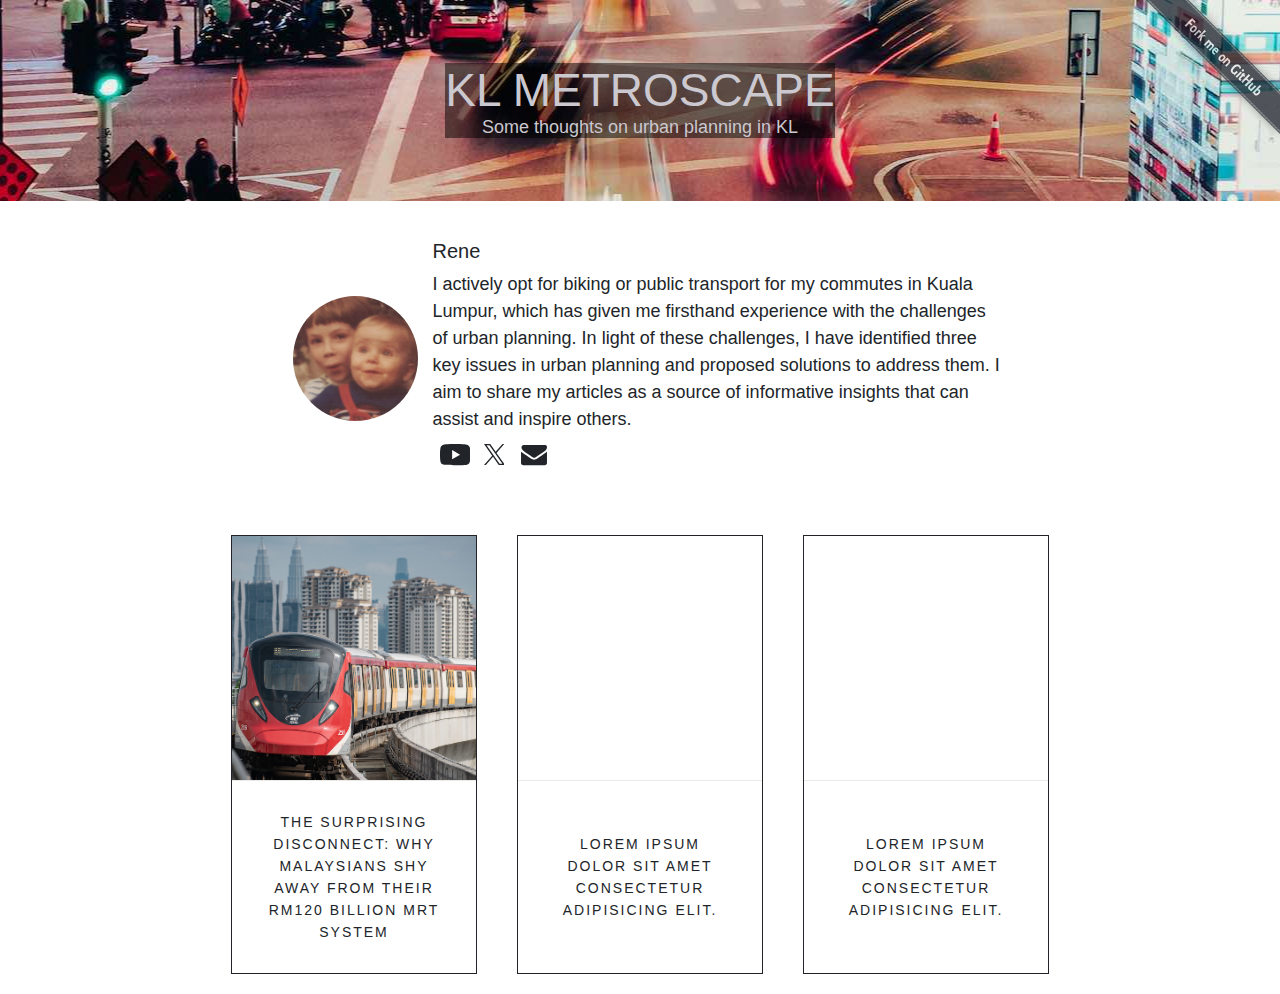
==== index.html @ bcdfed8c "'About me' section improved" ====
<!DOCTYPE html>
<html lang="en">

<head>
  <title>KL Metroscape - Articles about urban planning in Kuala Lumpur</title>
  <!-- Basic -->
  <meta charset="UTF-8">
  <meta http-equiv="X-UA-Compatible" content="IE=edge">
  <meta name="viewport" content="width=device-width, initial-scale=1.0">

  <!-- Search Engine -->
  <meta name="description"
    content="Articles about urban planning in Kuala Lumpur, Malaysia. Highlighting the shortcomings in urban planning and suggesting ways to overcome them.">
  <meta name="image" content="https://rene78.github.io/KL-Metroscape/img/SocialMedia-KL-Metroscape.png">
  <meta name="keywords"
    content="Kuala Lumpur, Urban planning, public transport, problems, bicycle infrastructure, pedestrian infrastructure, trains, busses, MRT" />
  <link rel="canonical" href="https://kl-metroscape.renek.cc">

  <!-- Schema.org for Google -->
  <meta itemprop="name" content="KL Metroscape">
  <meta itemprop="description" content="Articles about urban planning in Kuala Lumpur, Malaysia">
  <meta itemprop="image" content="https://rene78.github.io/KL-Metroscape/img/SocialMedia-KL-Metroscape.png">

  <!-- Twitter -->
  <meta name="twitter:card" content="summary_large_image">

  <!-- Open Graph general (Facebook, Twitter, ...) -->
  <meta property="og:title" content="KL Metroscape">
  <meta property="og:description" content="Articles about urban planning in Kuala Lumpur, Malaysia">
  <meta property="og:image" content="https://rene78.github.io/KL-Metroscape/img/SocialMedia-KL-Metroscape.png">
  <meta property="og:logo" content="https://rene78.github.io/KL-Metroscape/img/android-chrome-512x512.png">
  <meta property="og:url" content="https://rene78.github.io/KL-Metroscape/">
  <meta property="og:site_name" content="KL Metroscape">
  <meta property="og:type" content="website">

  <!-- Favicon related -->
  <link rel="apple-touch-icon" sizes="180x180" href="./img/apple-touch-icon.png">
  <link rel="icon" type="image/png" sizes="32x32" href="./img/favicon-32x32.png">
  <link rel="icon" type="image/png" sizes="16x16" href="./img/favicon-16x16.png">
  <link rel="manifest" href="./img/site.webmanifest">
  <link rel="mask-icon" href="./img/safari-pinned-tab.svg" color="#5bbad5">
  <link rel="shortcut icon" href="./img/favicon.ico">
  <meta name="msapplication-TileColor" content="#da532c">
  <meta name="msapplication-config" content="./img/browserconfig.xml">
  <meta name="theme-color" content="#ffffff">

  <!-- Style related -->
  <link rel="stylesheet" type="text/css" media="screen" href="./css/main.css" />
</head>

<body>
  <header>
    <a href="https://github.com/rene78/KL-Metroscape" class="gh-corner" title="Go to GitHub repository">
      <img decoding="async" loading="lazy" width="149" height="149"
        src="../img/forkme_right_darkblue_121621.png?resize=149%2C149" alt="Fork me on GitHub" data-recalc-dims="1">
    </a>
    <a class="img-container" href="../" title="Back to homepage">
      <div class="text-container">
        <p class="heading">KL METROSCAPE</p>
        <p class="subheading">Some thoughts on urban planning in KL</p>
      </div>
    </a>
  </header>

  <div class="rene-profile">
    <img class="profile-pic" src="./img/profile-pic.jpeg" alt="Profile Picture">
    <div class="about-me">
      <p class="about-me-heading">Rene</p>I actively opt for biking or public transport for my commutes in Kuala Lumpur,
      which has given me firsthand experience with the challenges of urban planning. In light of these challenges, <b>I
        have identified three key issues in urban planning</b> and proposed solutions to address them. I aim to share my
      articles as a source of informative insights that can assist and inspire others.
      <div class="social-media-links">
        <p class="link-symbols" title="YouTube channel of KL Metroscape">
          <a href="https://youtube.com/@KLMetroscape" target="_blank" rel="noopener noreferrer">
            <svg xmlns="http://www.w3.org/2000/svg" viewBox="0 0 120 85">
              <path fill="currentColor"
                d="M118.9 13.3c-1.4-5.2-5.5-9.3-10.7-10.7C98.7 0 60.7 0 60.7 0s-38 0-47.5 2.5C8.1 3.9 3.9 8.1 2.5 13.3 0 22.8 0 42.5 0 42.5s0 19.8 2.5 29.2C3.9 76.9 8 81 13.2 82.4 22.8 85 60.7 85 60.7 85s38 0 47.5-2.5c5.2-1.4 9.3-5.5 10.7-10.7 2.5-9.5 2.5-29.2 2.5-29.2s.1-19.8-2.5-29.3z" />
              <path d="m48.6 60.7 31.6-18.2-31.6-18.2z" style="fill:#fff" />
            </svg>
          </a>
        </p>
        <p class="link-symbols twitter" title="X handle of KL Metroscape">
          <a href="https://x.com/KLMetroscape" target="_blank" rel="noopener noreferrer">
            <svg xmlns="http://www.w3.org/2000/svg" viewBox="0 0 300 300.251">
              <path fill="currentColor"
                d="M178.57 127.15 290.27 0h-26.46l-97.03 110.38L89.34 0H0l117.13 166.93L0 300.25h26.46l102.4-116.59 81.8 116.59h89.34M36.01 19.54H76.66l187.13 262.13h-40.66" />
              />
            </svg>
          </a>
        </p>
        <p class="link-symbols" title="Send me a Mail">
          <a class="link" href="mailto:info@renek.cc">
            <svg xmlns="http://www.w3.org/2000/svg" viewBox="0 0 40 40">
              <path fill="currentColor"
                d="M37.3 15.3v15.3c0 .8-.3 1.6-.9 2.2-.6.6-1.4.9-2.2.9H5.8c-.8 0-1.6-.3-2.2-.9s-.9-1.4-.9-2.2V15.3c.5.6 1.2 1.1 2 1.7 4.7 3.1 7.9 5.4 9.6 6.7.7.5 1.4.9 1.8 1.2.4.3 1 .6 1.9.9.7.3 1.5.5 2.1.5.6 0 1.4-.2 2.1-.5.7-.3 1.4-.6 1.9-.9.4-.3 1-.7 1.8-1.2 2.2-1.6 5.4-3.8 9.6-6.7.6-.5 1.2-1.1 1.8-1.7zm0-5.7c0 1-.3 2-.9 2.9-.6.9-1.5 1.8-2.4 2.4-4.9 3.3-7.9 5.4-9 6.2-.1.1-.4.3-.8.6s-.7.5-1 .7c-.3.2-.6.4-1 .6-.4.2-.7.4-1.1.5-.4.1-.6.2-.9.2-.3 0-.6-.1-.9-.2-.3-.1-.7-.3-1.1-.5-.4-.2-.7-.4-1-.6-.3-.2-.6-.4-1-.7-.4-.3-.7-.5-.8-.6-1.1-.8-2.8-2-5.1-3.5C8 16 7 15.2 6.6 14.9c-.8-.5-1.6-1.2-2.3-2.2s-1-1.9-1-2.6c0-1 .3-1.9.8-2.5.5-.6 1.2-1 2.3-1h28.4c.8 0 1.6.3 2.2.9.1.6.3 1.3.3 2.1z" />
            </svg>
          </a>
        </p>
      </div>
    </div>
  </div>

  <div class="posts-container">
    <a class="post" href="The_Surprising_Disconnect/">
      <div class="post-image" style="background-image:url(./img/thumbnail_The_Surprising_Disconnect.jpg);"></div>
      <div class="post-heading">The Surprising Disconnect: Why Malaysians Shy Away from their RM120 Billion MRT System
      </div>
    </a>
    <a class="post" href="#">
      <div class="post-image" style="background-image:url(./img/example-post-thumbnail.png);"></div>
      <div class="post-heading">Lorem ipsum dolor sit amet consectetur adipisicing elit.</div>
    </a>
    <a class="post" href="#">
      <div class="post-image" style="background-image:url(./img/example-post-thumbnail.png);"></div>
      <div class="post-heading">Lorem ipsum dolor sit amet consectetur adipisicing elit.</div>
    </a>
  </div>
</body>

</html>
---- css/main.css ----
@import url(https://fonts.googleapis.com/css?family=Open+Sans:300,400,700);

:root {
  --primary-text-color: #212529;
  --secondary-text-color: #cbc8cf;
  --tertiary-text-color: #66adac;
}

html {
  font-size: 18px;
}

body {
  margin: 0;
  font-family: Mulish,-apple-system,BlinkMacSystemFont,Segoe UI,Helvetica,Arial,sans-serif;
  font-weight: 300;
  line-height: 1.5;
  color: var(--primary-text-color);
}

a {
  color: inherit;
  font-weight: 400;
  text-decoration: underline;
}

a:hover {
  color: var(--tertiary-text-color);
}

.gh-corner {
  position: absolute;
  right: 0;
  opacity: 0.7;
}

/* Don't show GitHub corner on small screens due to overlap with heading */
@media (max-width: 600px) {
  .gh-corner {
    display: none;
  }
}

.img-container {
  min-height: 201px;
  background-image: url(../img/site-header-image-compressed2.jpg);
  background-repeat: no-repeat;
  background-size: 3075px 201px;
  background-position: center top;
  text-decoration: none;
  color: inherit;
  display: flex;
  justify-content: center;
  align-items: center;
}

.text-container {
  background-color: rgba(0, 0, 0, 0.5);
  color: var(--secondary-text-color);
  font-weight: 400;
  text-align: center;
  line-height: initial;
}

.heading {
  font-size: 46px;
  font-weight: 400;
  margin: 0;
}

.subheading {
  font-weight: 100;
  font-size: 18px;
  margin: 0;
}

.rene-profile {
  display: flex;
  flex-wrap: wrap;
  justify-content: center;
  align-items: center;
  margin: 30px;
}

.profile-pic {
  border-radius: 50%;
  width: 125px;
  height: 125px;
  margin: 5px 15px;
}

.about-me {
  width: 570px;
}

.about-me-heading {
  font-weight: 400;
  margin: 5px 0;
  font-size: 20px;
}

.social-media-links {
  display: flex;
  align-items: center;
}

.link-symbols {
  margin: 7px;
  width: 30px;
}

.twitter {
  width: 21px;
}

.link-symbols:hover {
  color: gray;
  cursor: pointer;
}

.link {
  color: inherit;
}

@media (max-width: 800px) {
  .about-me-heading {
    text-align: center;
  }

  /* .link-symbols {
    margin: 7px auto;
  } */
}

.posts-container {
  display: flex;
  flex-wrap: wrap;
  align-items: stretch;
  justify-content: center;
  max-width: 1400px;
  padding: 0px 30px;
  margin: 0 auto;
  position: relative;
}

.post {
  width: 20%;
  margin: 25px;
  border: solid 1px var(--primary-text-color);
  overflow: hidden;
  display: flex;
  flex-direction: column;
  text-decoration: none;
  color: inherit;
}

@media (max-width: 1340px) {
  .post {
    margin: 20px;
  }
}

@media (max-width: 1200px) {
  .post {
    width: 21%;
    margin: 15px;
  }
}

@media (max-width: 1020px) {
  .post {
    width: 45%;
  }
}

@media (max-width: 800px) {
  .post {
    width: 43%;
  }
}

@media (max-width: 600px) {
  .post {
    margin: 0px;
    width: 100%;
    margin-bottom: 40px;
  }
}

@media (max-width: 510px) {
  .post {
    margin-bottom: 20px;
  }
}

.post-image {
  padding-bottom: 100%;
  background-size: cover;
  background-position: center;
}

.post-heading {
  text-transform: uppercase;
  letter-spacing: 2px;
  border-top: solid 1px #eaeae6;
  padding: 30px;
  font-size: 14px;
  line-height: 22px;
  display: flex;
  height: 100%;
  align-items: center;
  justify-content: center;
  text-align: center;
}
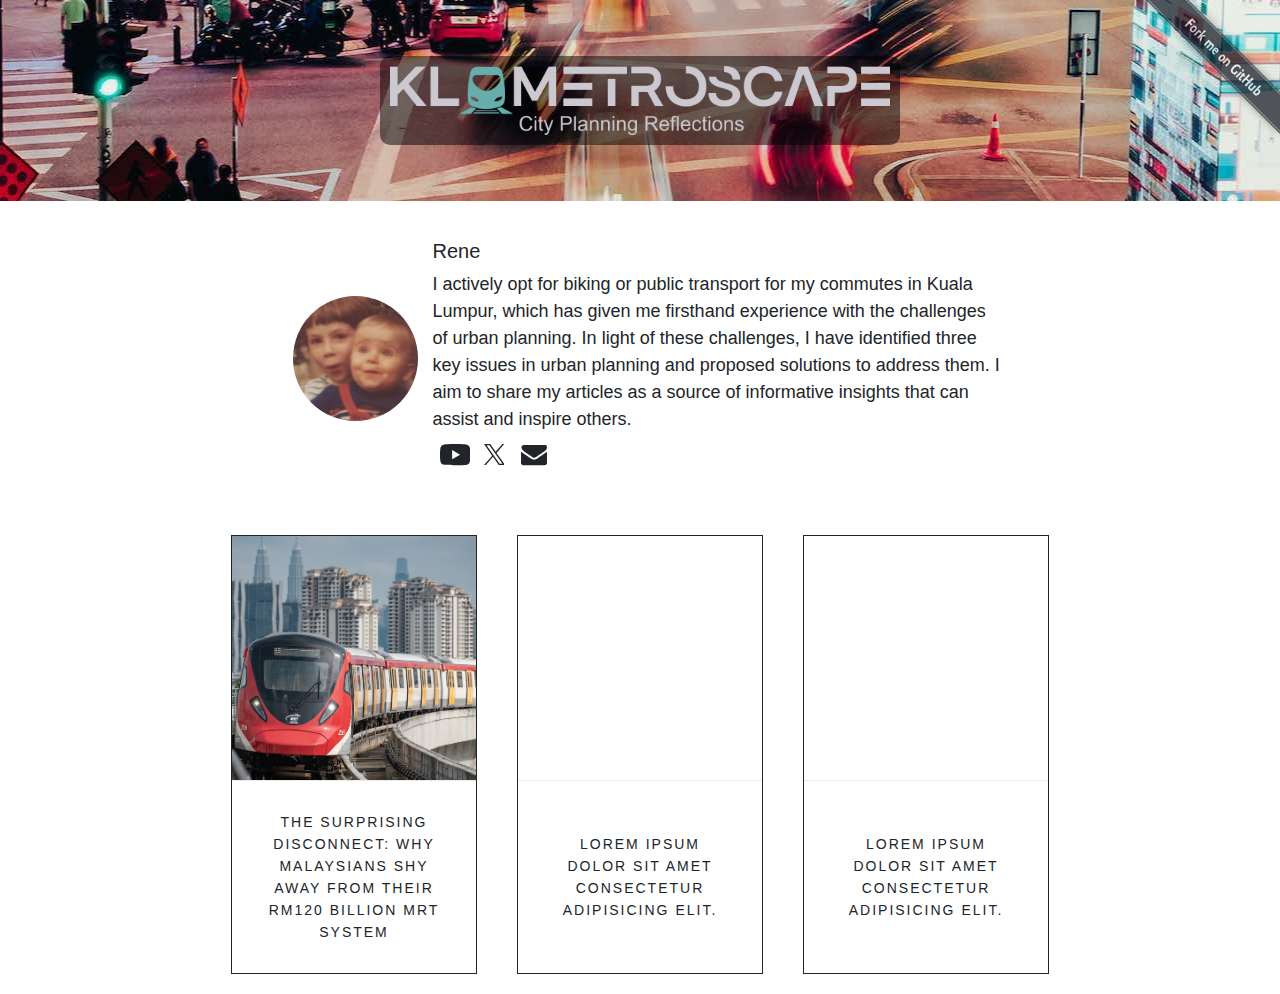
==== commit 43ee2cb2: "Favicon and logo updated." ====
--- a/index.html
+++ b/index.html
@@ -55,10 +55,7 @@
         src="../img/forkme_right_darkblue_121621.png?resize=149%2C149" alt="Fork me on GitHub" data-recalc-dims="1">
     </a>
     <a class="img-container" href="../" title="Back to homepage">
-      <div class="text-container">
-        <p class="heading">KL METROSCAPE</p>
-        <p class="subheading">Some thoughts on urban planning in KL</p>
-      </div>
+      <img class="kl-metroscape-logo" src="./img/KL-Metroscape_logo.png" alt="Logo of KL Metroscape">
     </a>
   </header>
 
--- a/css/main.css
+++ b/css/main.css
@@ -12,7 +12,7 @@
 
 body {
   margin: 0;
-  font-family: Mulish,-apple-system,BlinkMacSystemFont,Segoe UI,Helvetica,Arial,sans-serif;
+  font-family: Mulish, -apple-system, BlinkMacSystemFont, Segoe UI, Helvetica, Arial, sans-serif;
   font-weight: 300;
   line-height: 1.5;
   color: var(--primary-text-color);
@@ -35,7 +35,7 @@
 }
 
 /* Don't show GitHub corner on small screens due to overlap with heading */
-@media (max-width: 600px) {
+@media (max-width: 680px) {
   .gh-corner {
     display: none;
   }
@@ -54,15 +54,34 @@
   align-items: center;
 }
 
-.text-container {
+header picture {
+  display: contents;
+}
+
+/* .text-container {
   background-color: rgba(0, 0, 0, 0.5);
   color: var(--secondary-text-color);
   font-weight: 400;
   text-align: center;
   line-height: initial;
-}
-
-.heading {
+} */
+
+.kl-metroscape-logo {
+  background-color: rgba(0, 0, 0, 0.5);
+  padding: 10px;
+  width: 85%;
+  max-width: 500px;
+  border-radius: 10px;
+}
+
+@media (max-width: 510px) {
+  .kl-metroscape-logo {
+    width: auto;
+    max-height: 160px;
+  }
+}
+
+/* .heading {
   font-size: 46px;
   font-weight: 400;
   margin: 0;
@@ -72,7 +91,7 @@
   font-weight: 100;
   font-size: 18px;
   margin: 0;
-}
+} */
 
 .rene-profile {
   display: flex;
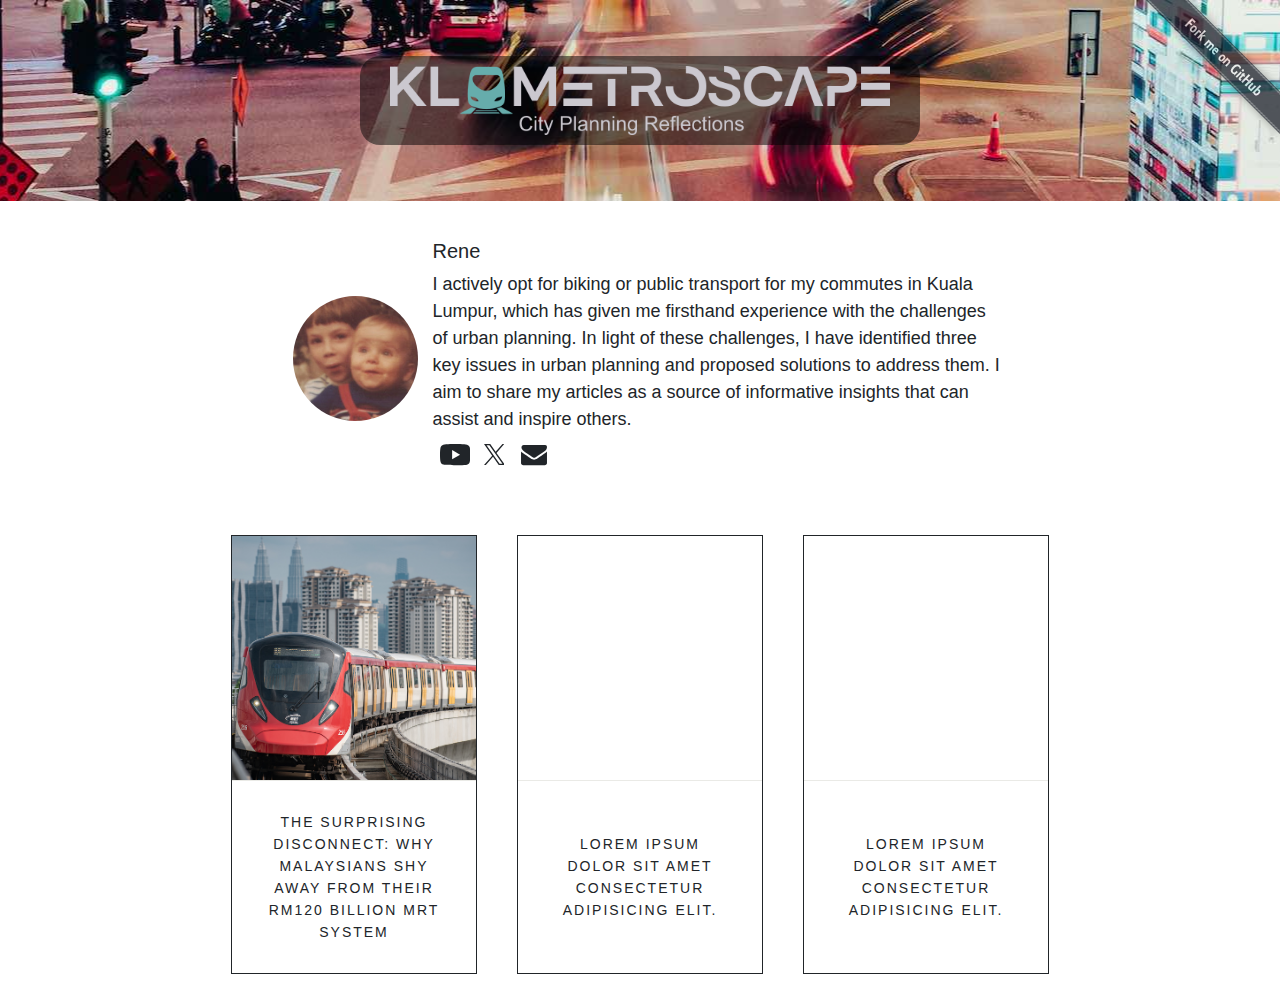
==== commit 630ed373: "Minor updates on logo & CSS cleanup" ====
--- a/index.html
+++ b/index.html
@@ -55,7 +55,10 @@
         src="../img/forkme_right_darkblue_121621.png?resize=149%2C149" alt="Fork me on GitHub" data-recalc-dims="1">
     </a>
     <a class="img-container" href="../" title="Back to homepage">
-      <img class="kl-metroscape-logo" src="./img/KL-Metroscape_logo.png" alt="Logo of KL Metroscape">
+      <picture>
+        <source media="(max-width:510px)" srcset="../img/KL-Metroscape_logo_compact.png">
+        <img class="kl-metroscape-logo" src="../img/KL-Metroscape_logo.png" alt="Logo of KL Metroscape">
+      </picture>
     </a>
   </header>
 
--- a/css/main.css
+++ b/css/main.css
@@ -58,20 +58,12 @@
   display: contents;
 }
 
-/* .text-container {
-  background-color: rgba(0, 0, 0, 0.5);
-  color: var(--secondary-text-color);
-  font-weight: 400;
-  text-align: center;
-  line-height: initial;
-} */
-
 .kl-metroscape-logo {
   background-color: rgba(0, 0, 0, 0.5);
-  padding: 10px;
+  padding: 10px 30px;
   width: 85%;
   max-width: 500px;
-  border-radius: 10px;
+  border-radius: 20px;
 }
 
 @media (max-width: 510px) {
@@ -80,18 +72,6 @@
     max-height: 160px;
   }
 }
-
-/* .heading {
-  font-size: 46px;
-  font-weight: 400;
-  margin: 0;
-}
-
-.subheading {
-  font-weight: 100;
-  font-size: 18px;
-  margin: 0;
-} */
 
 .rene-profile {
   display: flex;
@@ -145,10 +125,6 @@
   .about-me-heading {
     text-align: center;
   }
-
-  /* .link-symbols {
-    margin: 7px auto;
-  } */
 }
 
 .posts-container {
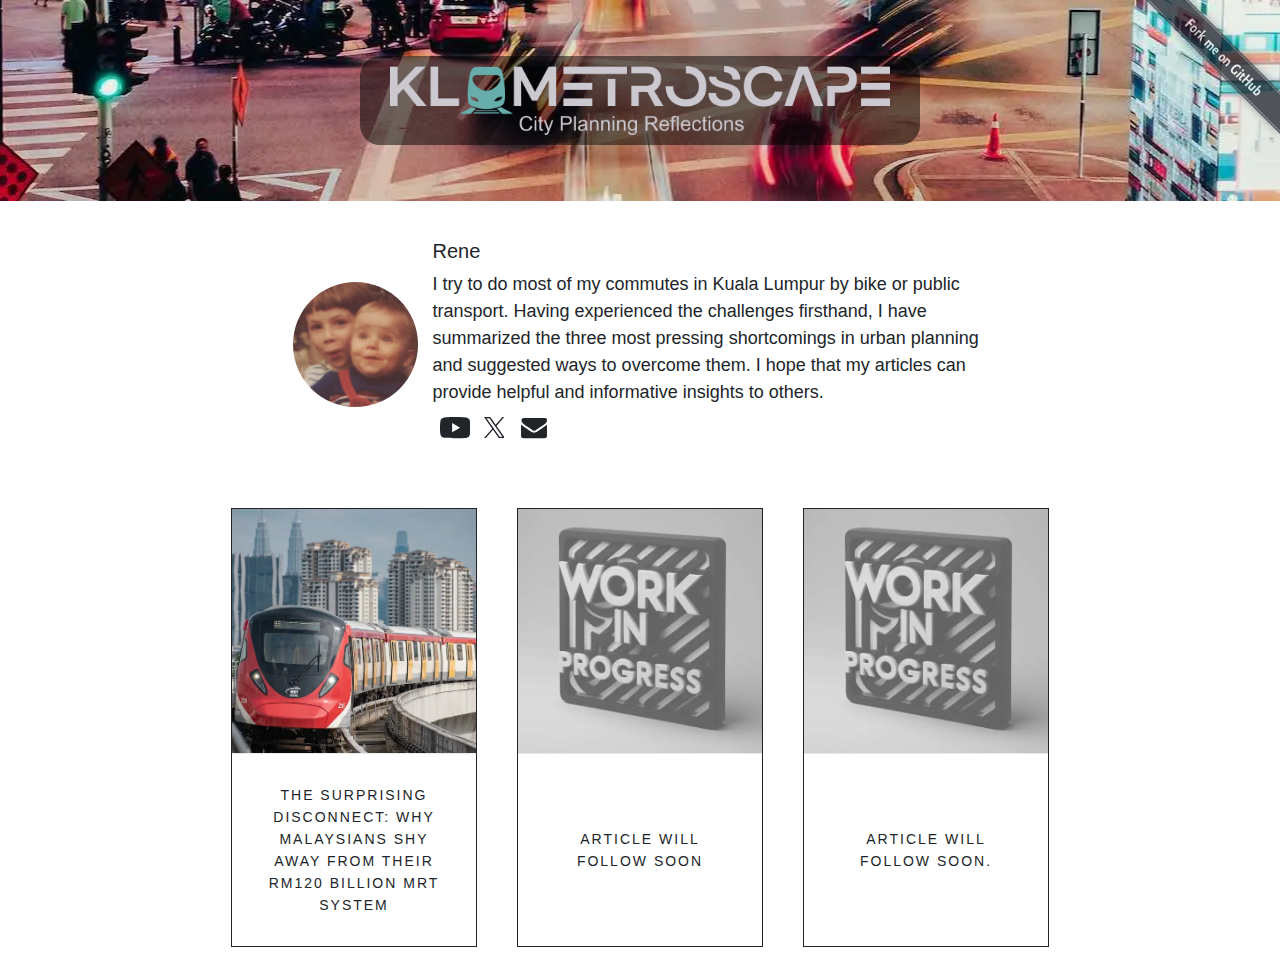
==== commit 4e5f36ed: "All pics replaced with webp variants" ====
--- a/index.html
+++ b/index.html
@@ -54,21 +54,21 @@
       <img decoding="async" loading="lazy" width="149" height="149"
         src="../img/forkme_right_darkblue_121621.png?resize=149%2C149" alt="Fork me on GitHub" data-recalc-dims="1">
     </a>
-    <a class="img-container" href="../" title="Back to homepage">
+    <div class="img-container">
       <picture>
         <source media="(max-width:510px)" srcset="../img/KL-Metroscape_logo_compact.png">
         <img class="kl-metroscape-logo" src="../img/KL-Metroscape_logo.png" alt="Logo of KL Metroscape">
       </picture>
-    </a>
+    </div>
   </header>
 
   <div class="rene-profile">
     <img class="profile-pic" src="./img/profile-pic.jpeg" alt="Profile Picture">
     <div class="about-me">
-      <p class="about-me-heading">Rene</p>I actively opt for biking or public transport for my commutes in Kuala Lumpur,
-      which has given me firsthand experience with the challenges of urban planning. In light of these challenges, <b>I
-        have identified three key issues in urban planning</b> and proposed solutions to address them. I aim to share my
-      articles as a source of informative insights that can assist and inspire others.
+      <p class="about-me-heading">Rene</p>I try to do most of my commutes in Kuala Lumpur by bike or public transport.
+      Having experienced the challenges firsthand, I have summarized the <b>three most pressing shortcomings in urban
+        planning</b> and suggested ways to overcome them. I hope that my articles can provide helpful and informative
+      insights to others.
       <div class="social-media-links">
         <p class="link-symbols" title="YouTube channel of KL Metroscape">
           <a href="https://youtube.com/@KLMetroscape" target="_blank" rel="noopener noreferrer">
@@ -102,18 +102,18 @@
 
   <div class="posts-container">
     <a class="post" href="The_Surprising_Disconnect/">
-      <div class="post-image" style="background-image:url(./img/thumbnail_The_Surprising_Disconnect.jpg);"></div>
+      <div class="post-image" style="background-image:url(./img/thumbnail_The_Surprising_Disconnect.webp);"></div>
       <div class="post-heading">The Surprising Disconnect: Why Malaysians Shy Away from their RM120 Billion MRT System
       </div>
     </a>
-    <a class="post" href="#">
-      <div class="post-image" style="background-image:url(./img/example-post-thumbnail.png);"></div>
-      <div class="post-heading">Lorem ipsum dolor sit amet consectetur adipisicing elit.</div>
-    </a>
-    <a class="post" href="#">
-      <div class="post-image" style="background-image:url(./img/example-post-thumbnail.png);"></div>
-      <div class="post-heading">Lorem ipsum dolor sit amet consectetur adipisicing elit.</div>
-    </a>
+    <div class="post" href="#">
+      <div class="post-image" style="background-image:url(./img/workinprogress.webp);"></div>
+      <div class="post-heading">Article will follow soon</div>
+    </div>
+    <div class="post" href="#">
+      <div class="post-image" style="background-image:url(./img/workinprogress.webp);"></div>
+      <div class="post-heading">Article will follow soon.</div>
+    </div>
   </div>
 </body>
 
--- a/css/main.css
+++ b/css/main.css
@@ -43,7 +43,7 @@
 
 .img-container {
   min-height: 201px;
-  background-image: url(../img/site-header-image-compressed2.jpg);
+  background-image: url(../img/site-header-image.webp);
   background-repeat: no-repeat;
   background-size: 3075px 201px;
   background-position: center top;
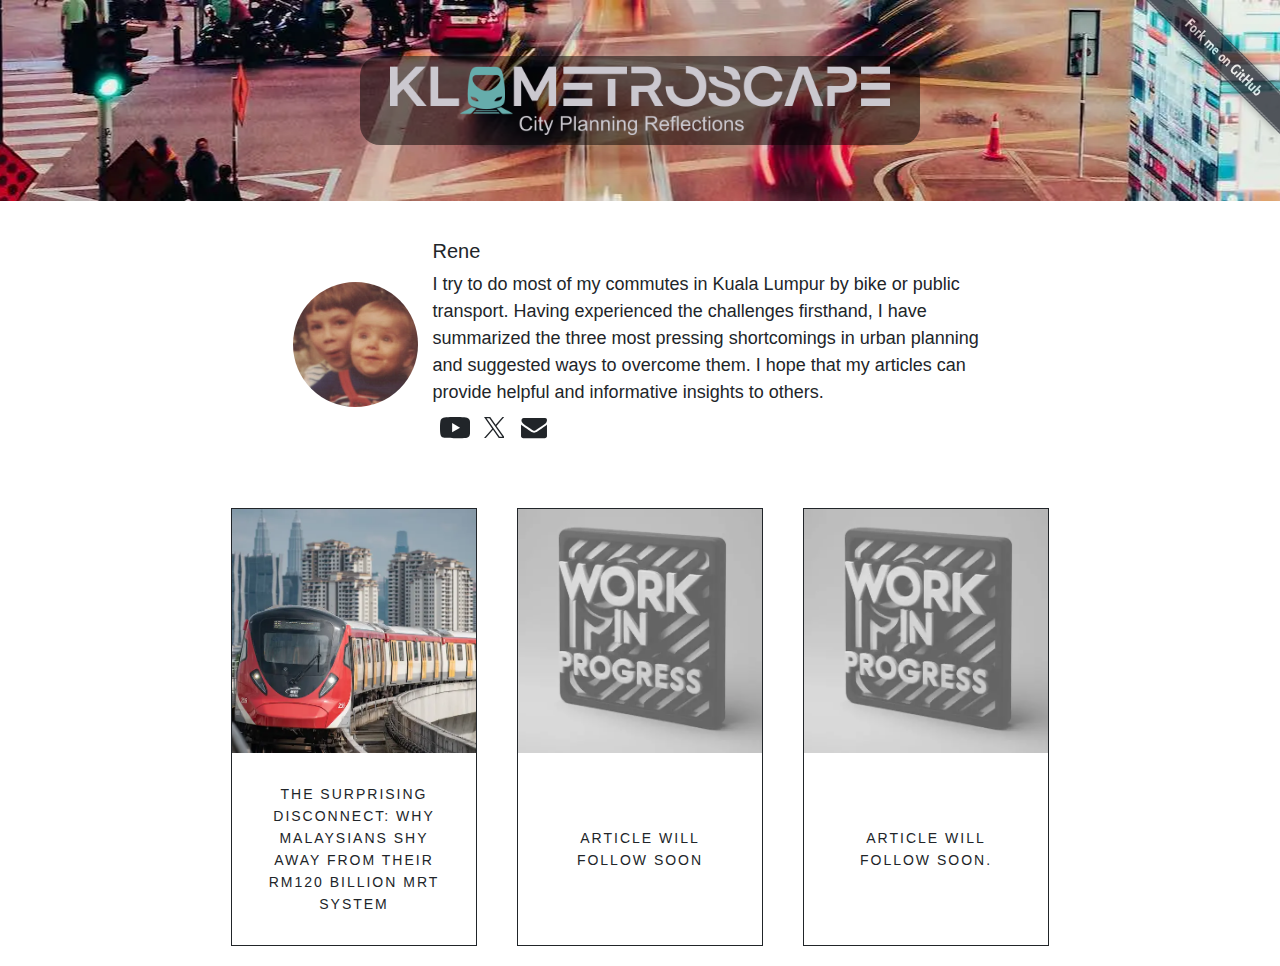
==== commit 17e4b40a: "Dark mode implemented" ====
--- a/index.html
+++ b/index.html
@@ -34,18 +34,28 @@
   <meta property="og:type" content="website">
 
   <!-- Favicon related -->
-  <link rel="apple-touch-icon" sizes="180x180" href="./img/apple-touch-icon.png">
-  <link rel="icon" type="image/png" sizes="32x32" href="./img/favicon-32x32.png">
-  <link rel="icon" type="image/png" sizes="16x16" href="./img/favicon-16x16.png">
-  <link rel="manifest" href="./img/site.webmanifest">
-  <link rel="mask-icon" href="./img/safari-pinned-tab.svg" color="#5bbad5">
-  <link rel="shortcut icon" href="./img/favicon.ico">
+  <link rel="apple-touch-icon" sizes="180x180" href="/img/apple-touch-icon.png">
+  <link rel="icon" type="image/png" sizes="32x32" href="/img/favicon-32x32.png">
+  <link rel="icon" type="image/png" sizes="16x16" href="/img/favicon-16x16.png">
+  <link rel="manifest" href="/img/site.webmanifest">
+  <link rel="mask-icon" href="/img/safari-pinned-tab.svg" color="#5bbad5">
+  <link rel="shortcut icon" href="/img/favicon.ico">
   <meta name="msapplication-TileColor" content="#da532c">
-  <meta name="msapplication-config" content="./img/browserconfig.xml">
+  <meta name="msapplication-config" content="/img/browserconfig.xml">
   <meta name="theme-color" content="#ffffff">
 
   <!-- Style related -->
-  <link rel="stylesheet" type="text/css" media="screen" href="./css/main.css" />
+  <link rel="stylesheet" type="text/css" media="screen" href="css/main.css" />
+
+  <!-- Google tag (gtag.js) -->
+  <script async src="https://www.googletagmanager.com/gtag/js?id=G-X3NN22FX81"></script>
+  <script>
+    window.dataLayer = window.dataLayer || [];
+    function gtag() { dataLayer.push(arguments); }
+    gtag('js', new Date());
+
+    gtag('config', 'G-X3NN22FX81');
+  </script>
 </head>
 
 <body>
@@ -115,6 +125,8 @@
       <div class="post-heading">Article will follow soon.</div>
     </div>
   </div>
+  <!-- Scripts -->
+  <script src="darkmodechecker.js" defer></script>
 </body>
 
 </html>--- a/css/main.css
+++ b/css/main.css
@@ -3,7 +3,11 @@
 :root {
   --primary-text-color: #212529;
   --secondary-text-color: #cbc8cf;
-  --tertiary-text-color: #66adac;
+  --tertiary-text-color: #2E6161;
+
+  --background-color-dark-mode: #1e1e1e;
+  --primary-text-color-dark-mode: #cbc8cf;
+  --tertiary-text-color-dark-mode: #67ADAC;
 }
 
 html {
@@ -197,7 +201,7 @@
 .post-heading {
   text-transform: uppercase;
   letter-spacing: 2px;
-  border-top: solid 1px #eaeae6;
+  /* border-top: solid 1px #eaeae6; */
   padding: 30px;
   font-size: 14px;
   line-height: 22px;
@@ -206,4 +210,41 @@
   align-items: center;
   justify-content: center;
   text-align: center;
+}
+
+.dark-mode {
+  background-color: var(--background-color-dark-mode);
+  color: var(--primary-text-color-dark-mode);
+
+  h1,
+  h2,
+  h3 {
+    color: var(--tertiary-text-color-dark-mode);
+  }
+
+  a:hover {
+    color: var(--tertiary-text-color-dark-mode);
+  }
+
+  #toc-container {
+    background-color: #161616;
+    border-color: var(--primary-text-color);
+  }
+
+  figcaption {
+    color: var(--primary-text-color-dark-mode);
+  }
+
+  [aria-describedby="footnote-label"] {
+    color: var(--primary-text-color-dark-mode);
+  }
+
+  .wp-block-quote {
+    border-left: 0.25em solid;
+    background-color: #161616;
+  }
+
+  .post {
+    border-color: var(--primary-text-color-dark-mode);
+  }
 }